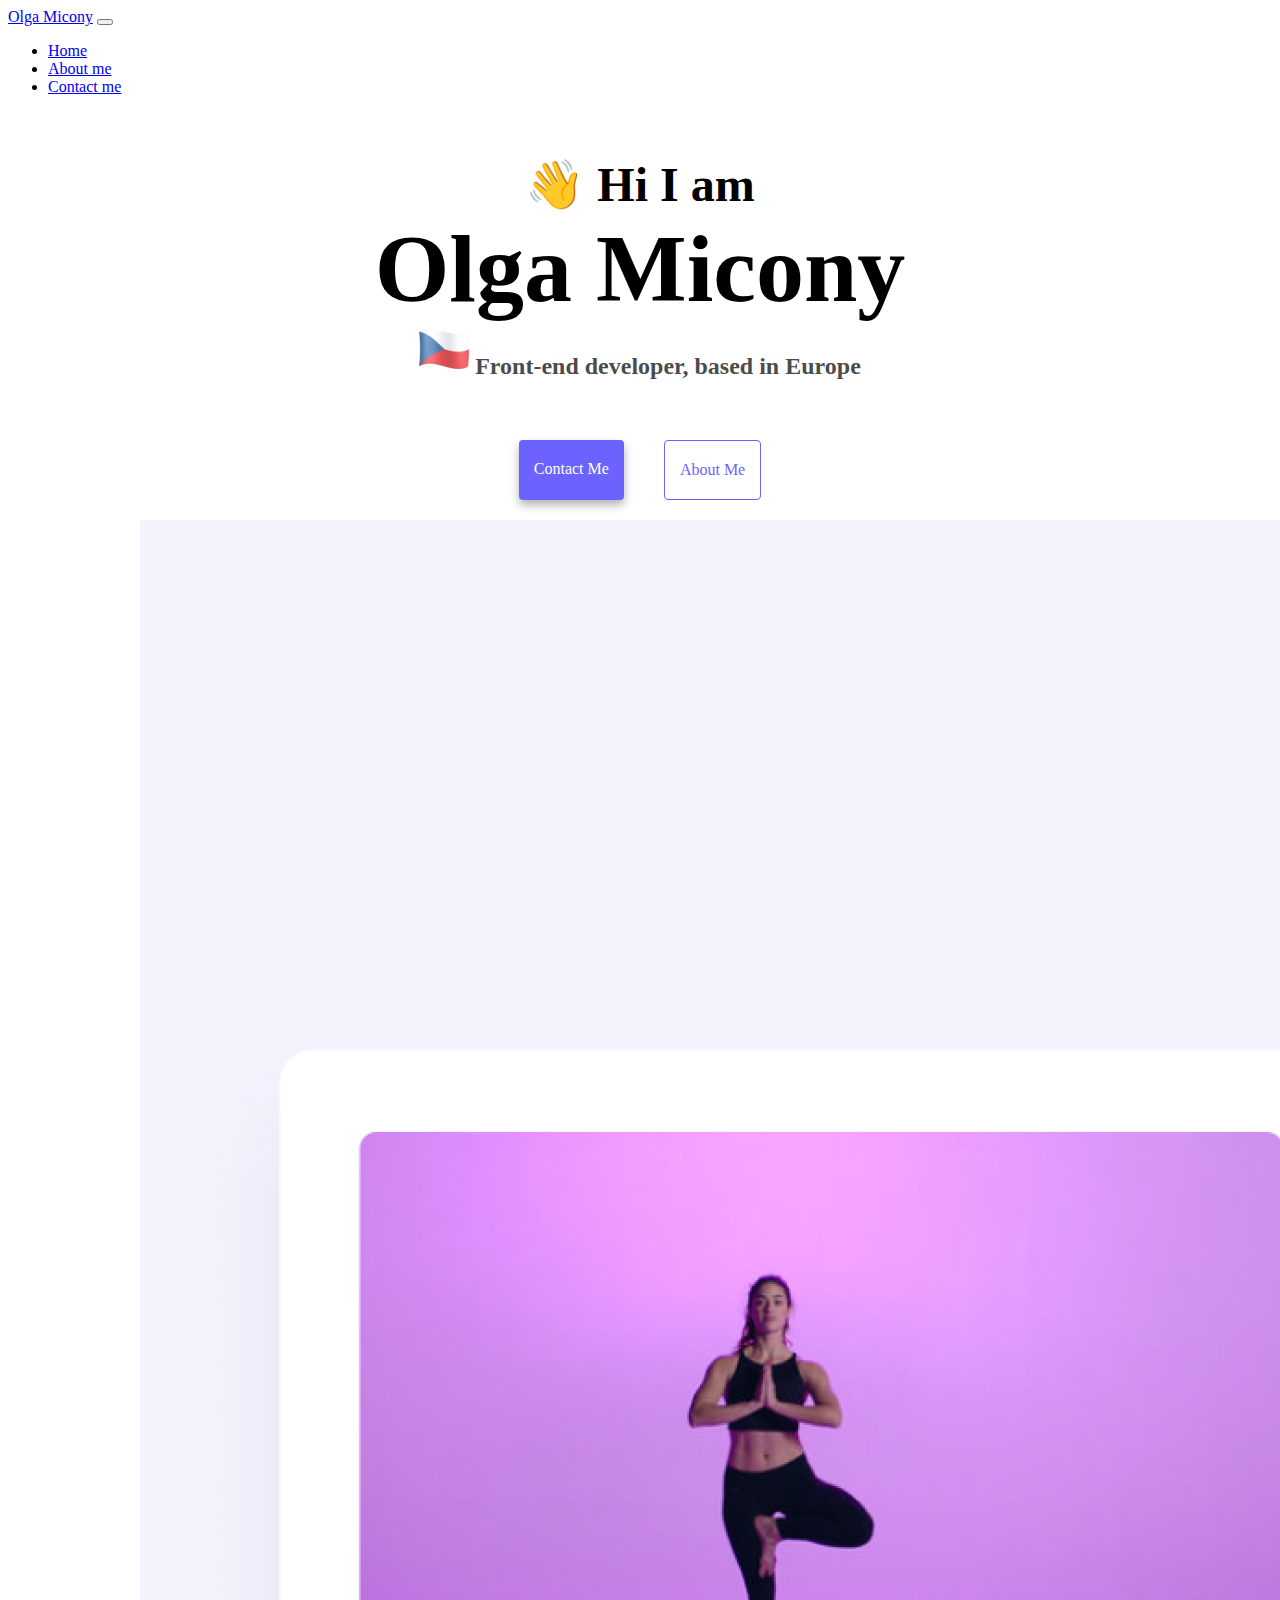
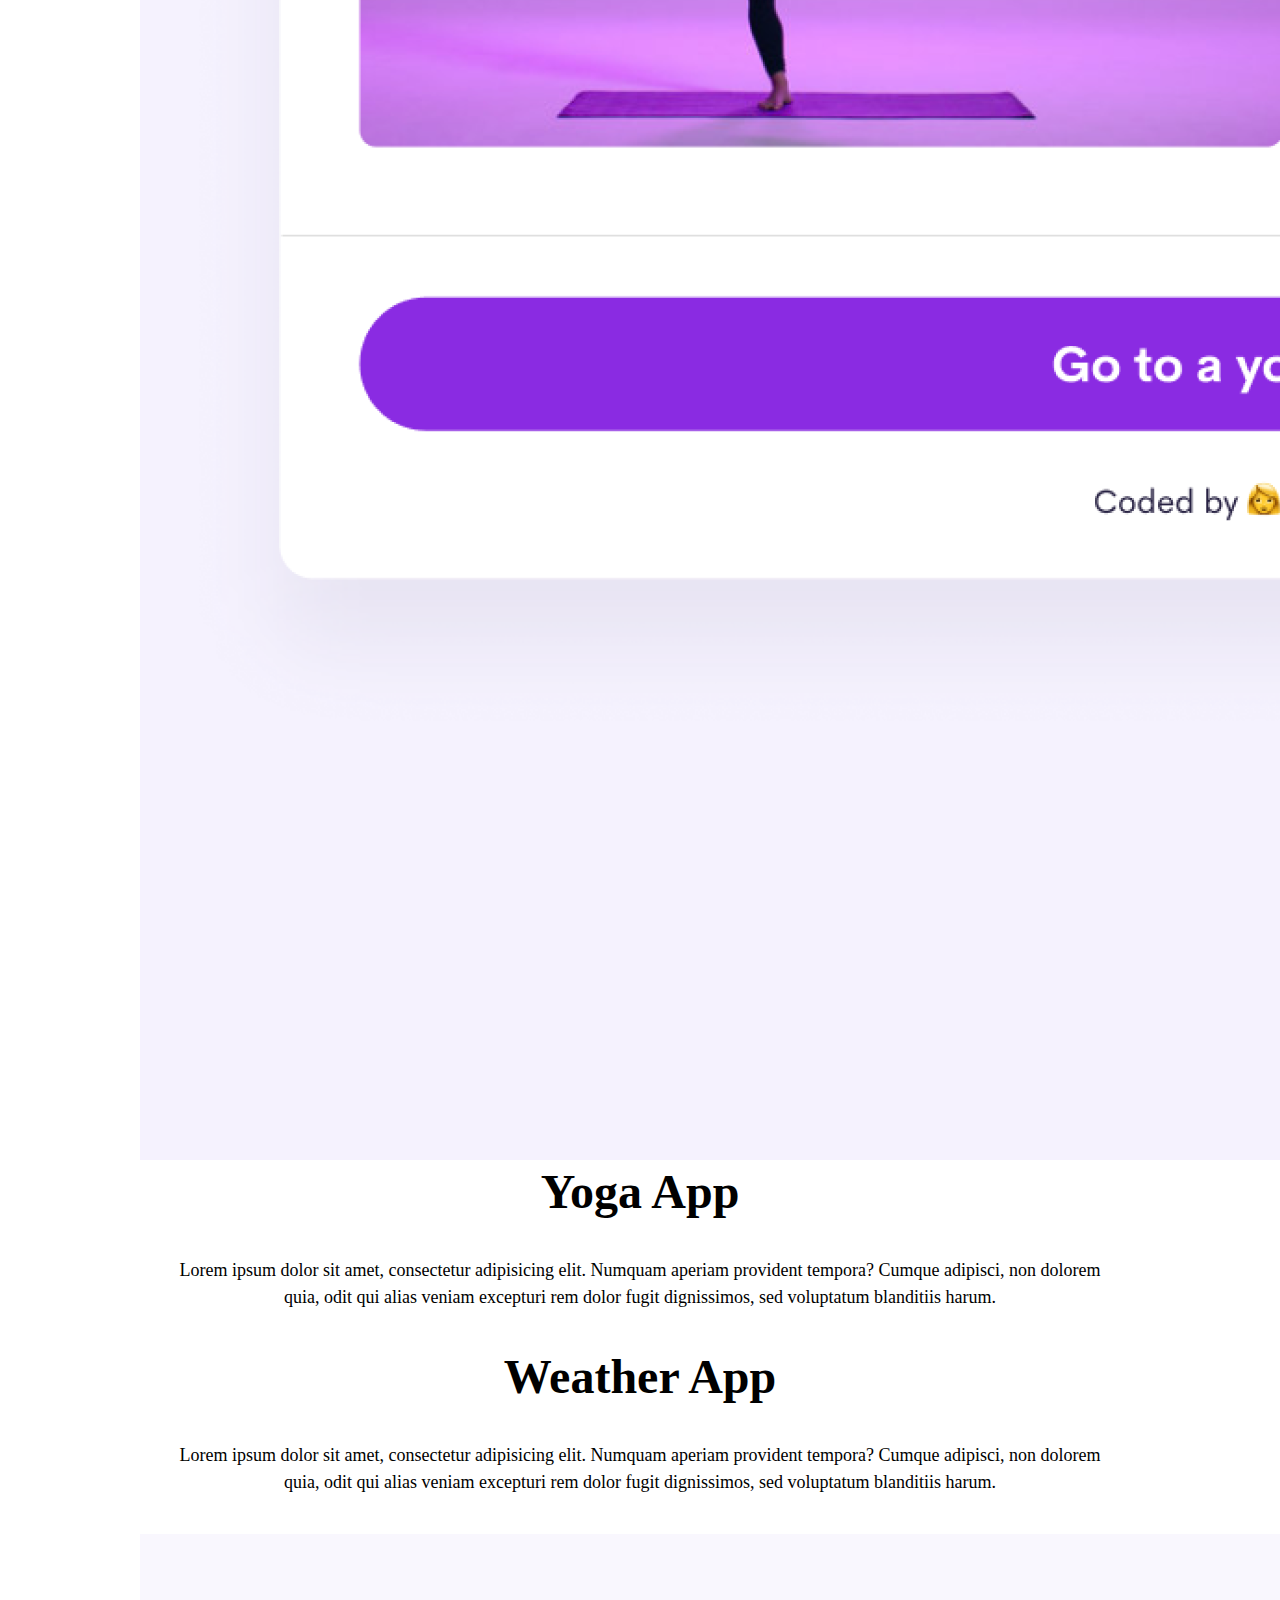
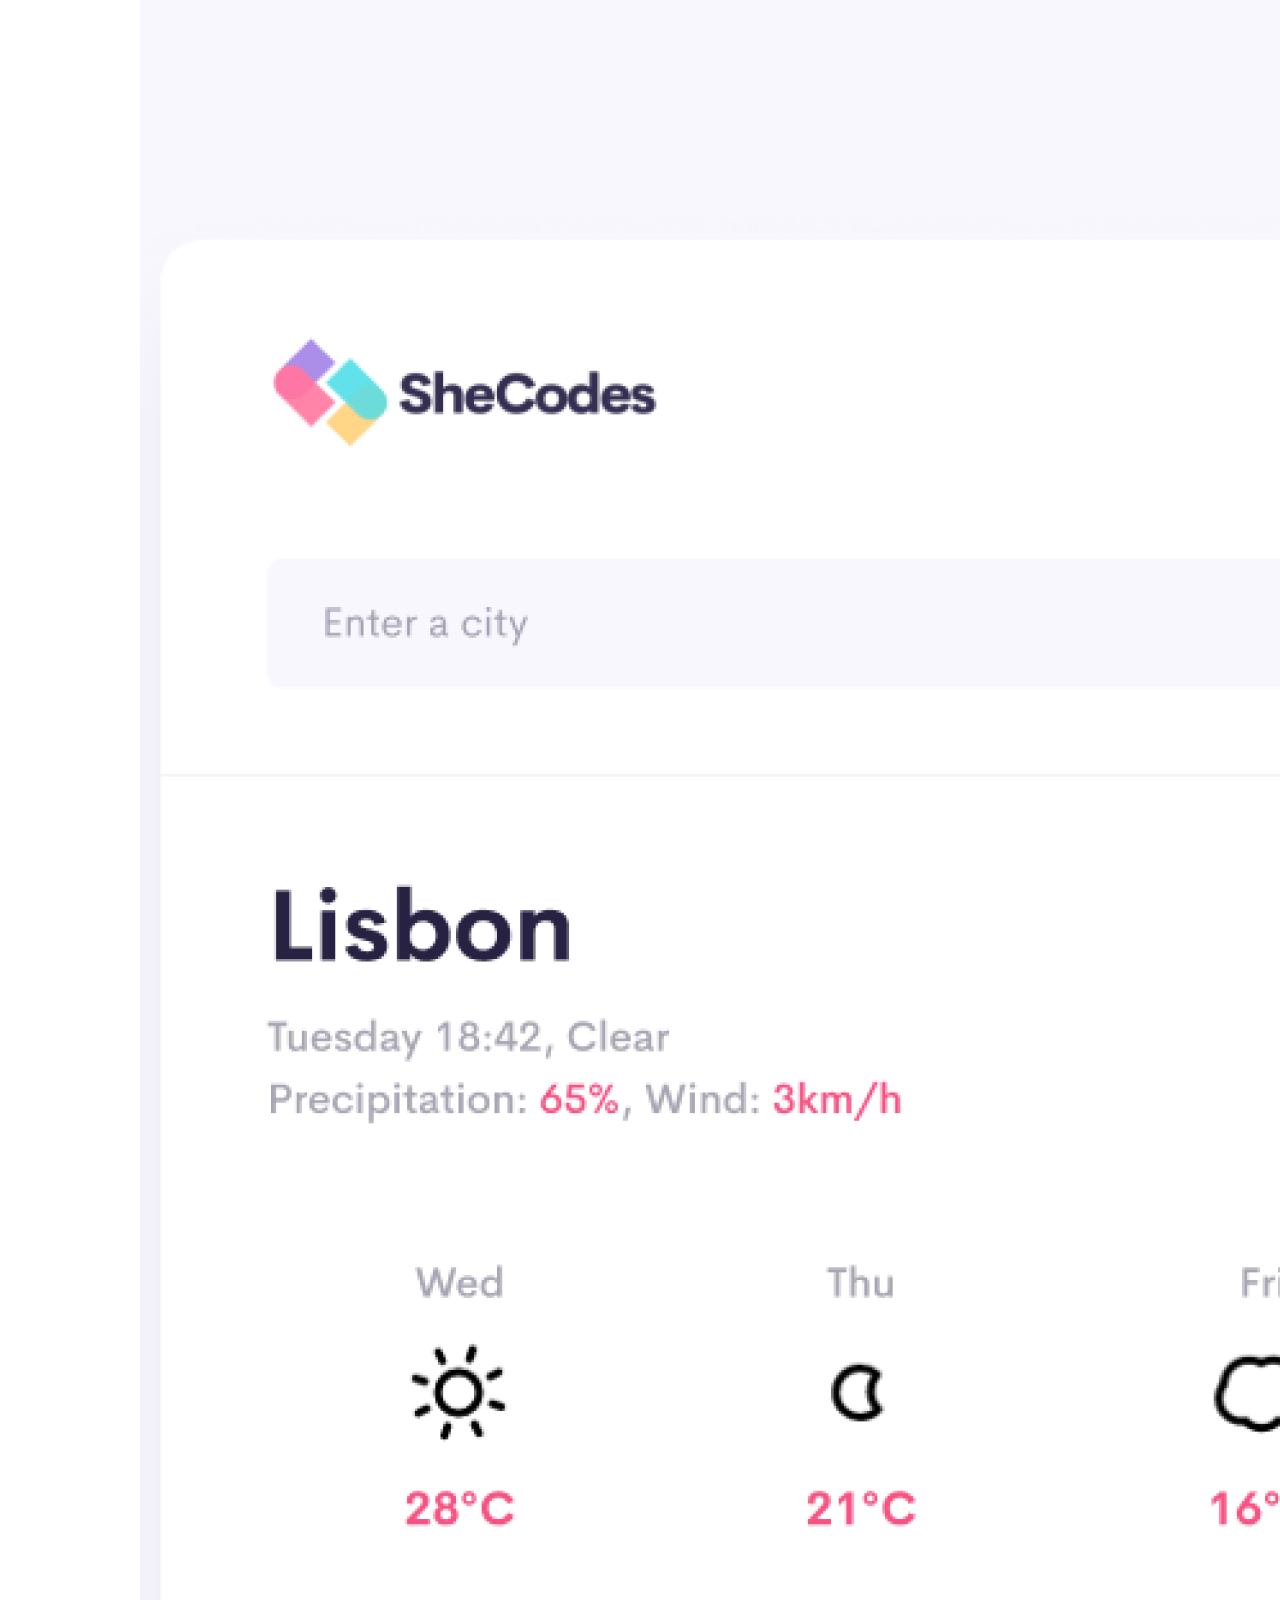
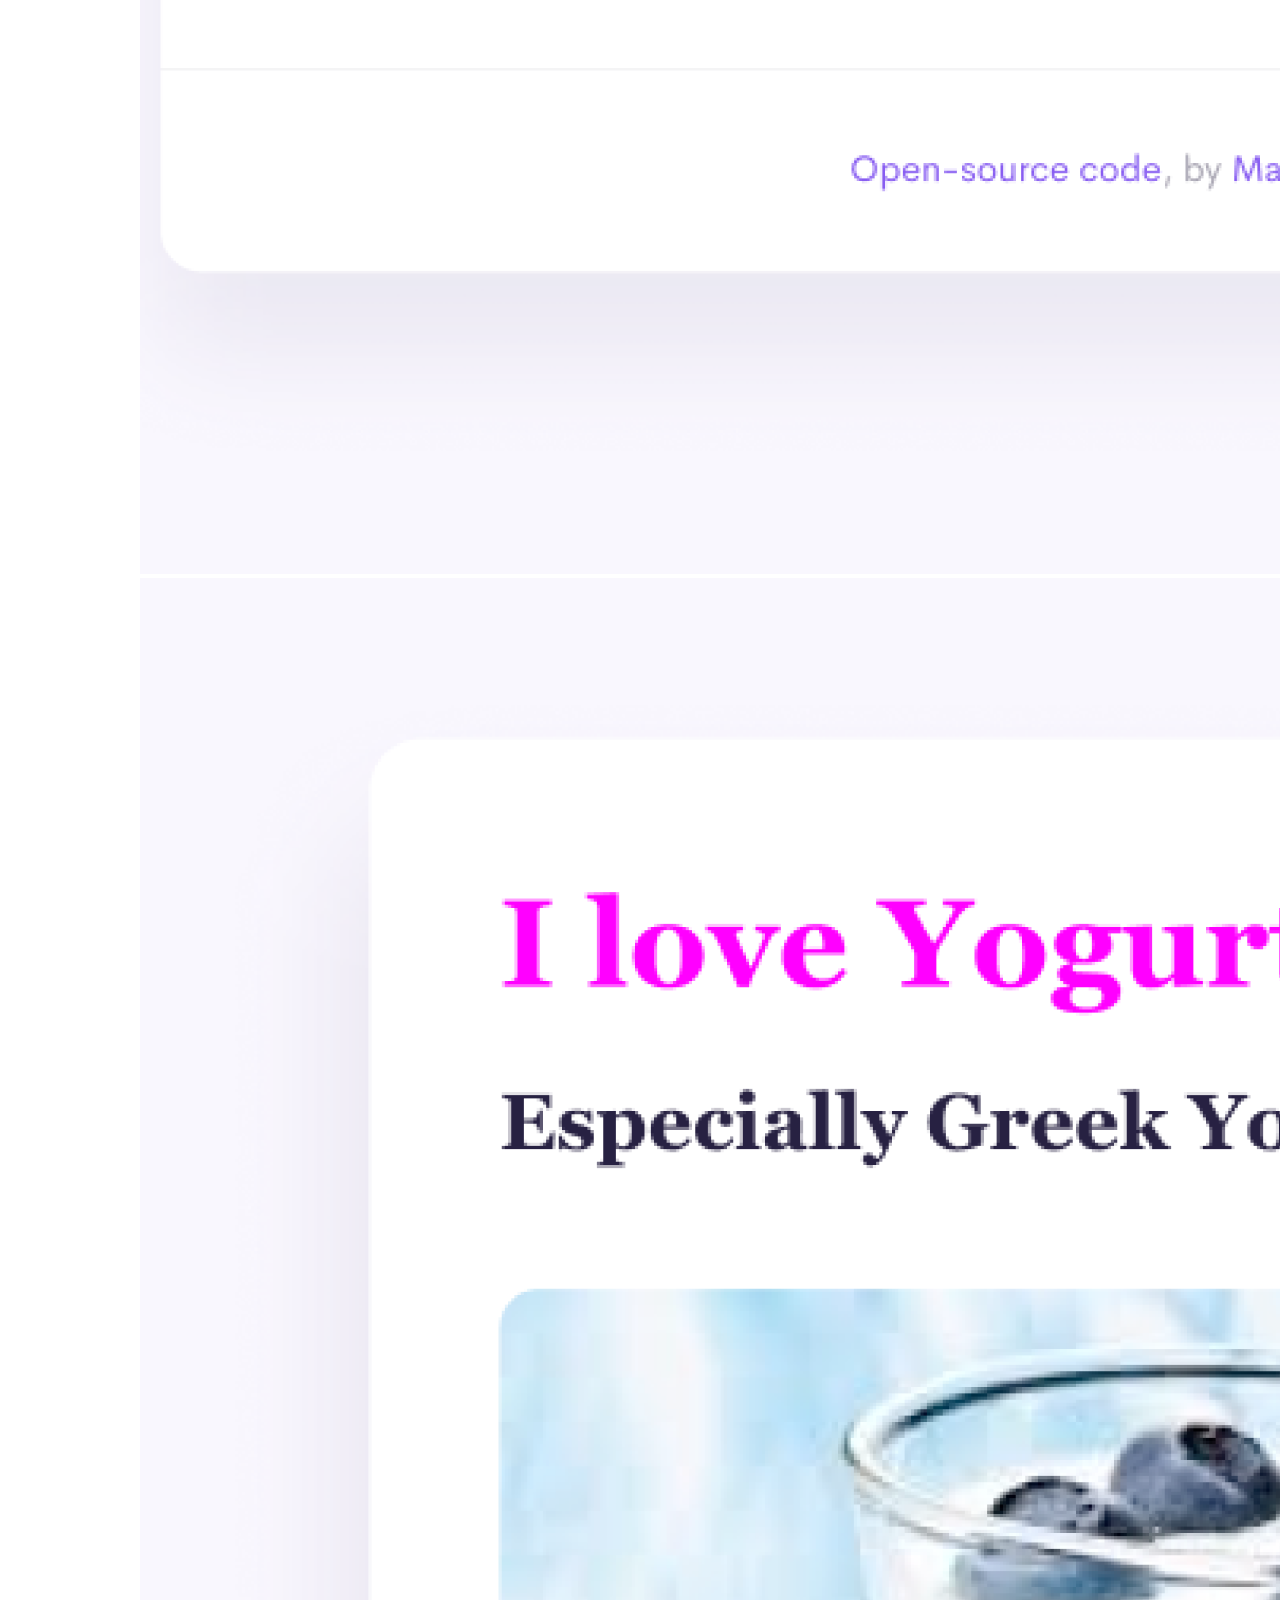
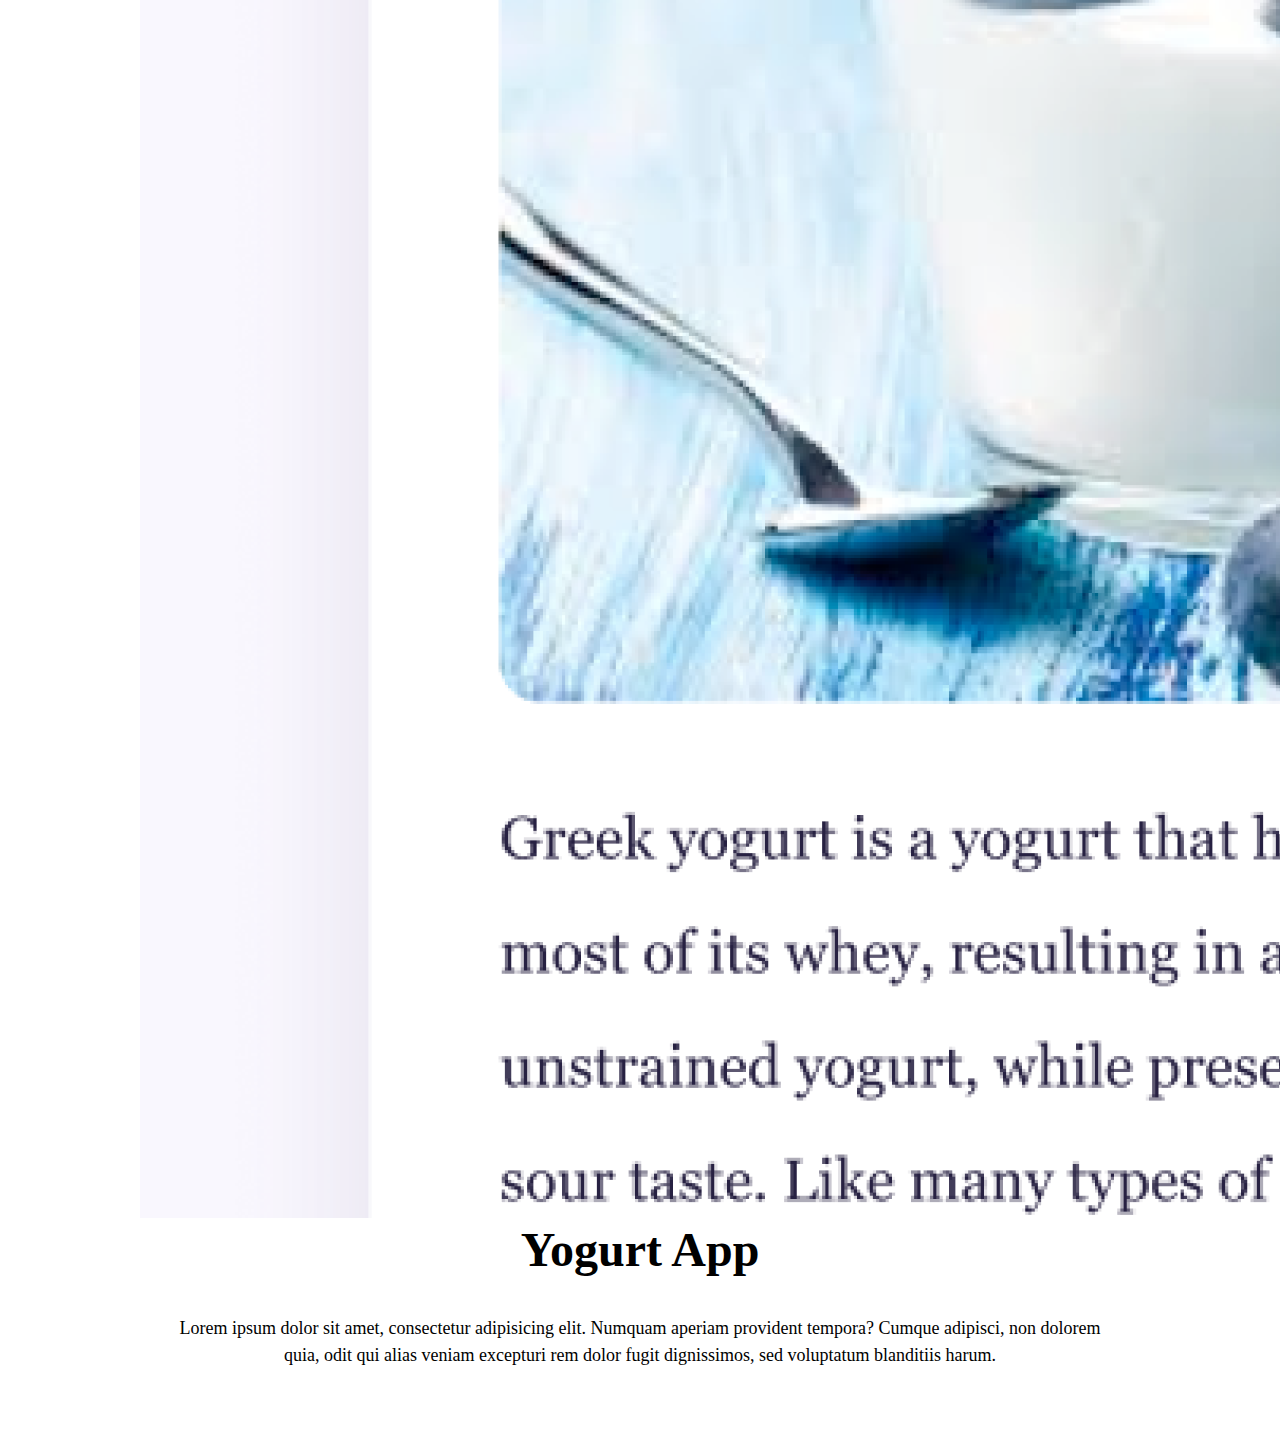
==== index.html @ 163e6721 "Created Olga Micony App" ====
<!DOCTYPE html>
<html lang="en">
  <head>
    <meta charset="UTF-8" />
    <meta http-equiv="X-UA-Compatible" content="IE=edge" />
    <meta name="viewport" content="width=device-width, initial-scale=1.0" />
    <title>Olga Micony</title>

    <link
      href="https://cdn.jsdelivr.net/npm/bootstrap@5.0.0-beta3/dist/css/bootstrap.min.css"
      rel="stylesheet"
      integrity="sha384-eOJMYsd53ii+scO/bJGFsiCZc+5NDVN2yr8+0RDqr0Ql0h+rP48ckxlpbzKgwra6"
      crossorigin="anonymous"
    />
    <script
      src="https://cdn.jsdelivr.net/npm/bootstrap@5.0.0-beta3/dist/js/bootstrap.bundle.min.js"
      integrity="sha384-JEW9xMcG8R+pH31jmWH6WWP0WintQrMb4s7ZOdauHnUtxwoG2vI5DkLtS3qm9Ekf"
      crossorigin="anonymous"
    ></script>
    <link rel="stylesheet" href="style.css" />
  </head>
  <body>
    <nav class="navbar navbar-expand-lg navbar-light bg-light">
      <div class="container-fluid">
        <a class="navbar-brand" href="#">Olga Micony</a>
        <button
          class="navbar-toggler"
          type="button"
          data-bs-toggle="collapse"
          data-bs-target="#navbarNav"
          aria-controls="navbarNav"
          aria-expanded="false"
          aria-label="Toggle navigation"
        >
          <span class="navbar-toggler-icon"></span>
        </button>
        <div class="collapse navbar-collapse" id="navbarNav">
          <ul class="navbar-nav">
            <li class="nav-item">
              <a class="nav-link active" aria-current="page" href="index.html"
                >Home</a
              >
            </li>
            <li class="nav-item">
              <a class="nav-link" href="about.html">About me</a>
            </li>
            <li class="nav-item">
              <a class="nav-link" href="about.html#contact">Contact me</a>
            </li>
          </ul>
        </div>
      </div>
    </nav>
    <div class="container">
      <h2>👋 Hi I am</h2>
      <h1>Olga Micony</h1>
      <h3>
        <img src="images/flag-cz.png" alt="cz" class="logo" /> Front-end
        developer, based in Europe
      </h3>
      <div class="navigation-links">
        <a href="about.html#contact" class="contact-link">Contact me</a>
        <a href="about.html" class="about-link">About me</a>
      </div>
      <div class="row border border-white border-4 shadow p-3 mb-5 bg-body rounded">
        <div class="col-sm-6">
          <img src="images/yoga.png" alt="Yoga" class="img-fluid" />
        </div>
          <div class="col-sm-6">
            <h2>Yoga App</h2>
            <p>
              Lorem ipsum dolor sit amet, consectetur adipisicing elit. Numquam
              aperiam provident tempora? Cumque adipisci, non dolorem quia, odit
              qui alias veniam excepturi rem dolor fugit dignissimos, sed
              voluptatum blanditiis harum.
            </p>
          </div>
        </div>
        <div class="row border border-white border-4 shadow p-3 mb-5 bg-body rounded">
            <div class="col-sm-6">
              <h2>Weather App</h2>
                <p>
                  Lorem ipsum dolor sit amet, consectetur adipisicing elit. Numquam
                  aperiam provident tempora? Cumque adipisci, non dolorem quia, odit
                  qui alias veniam excepturi rem dolor fugit dignissimos, sed
                  voluptatum blanditiis harum.
                </p>
              </div>
        <div class="col-sm-6">
          <img src="images/weather.png" alt="Weather" class="img-fluid" />
        </div>
          
        </div>
        <div class="row border border-white border-4 shadow p-3 mb-5 bg-body rounded">
        <div class="col-sm-6">
          <img src="images/yogurt.png" alt="Yogurt" class="img-fluid" />
        </div>
          <div class="col-sm-6">
            <h2>Yogurt App</h2>
            <p>
              Lorem ipsum dolor sit amet, consectetur adipisicing elit. Numquam
              aperiam provident tempora? Cumque adipisci, non dolorem quia, odit
              qui alias veniam excepturi rem dolor fugit dignissimos, sed
              voluptatum blanditiis harum.
            </p>
          </div>
        </div>
      </div>
    </div>
  </body>
</html>
---- style.css ----
:root {
  --primary-color: #6c63ff;
  --secondary-color: #f5f2fe;
  --box-shadow: 0 5px 10px rgba(0, 0, 0, 0.3);
}

.container {
  margin: 60px auto;
  max-width: 1000px;
}

h1,
h2,
h3 {
  text-align: center;
  margin: 0;
}

h1 {
  font-size: 96px;
}

h2 {
  font-size: 48px;
}

h3 {
  font-size: 24px;
  opacity: 0.7;
}

p {
  padding: 20px;
  border-radius: 4px;
  font-size: 18px;
  line-height: 1.5;
  text-align: center;
}

.navigation-links {
  display: flex;
  margin-top: 40px;
  justify-content: center;
}

.navigation-links a {
  margin: 20px;
  border-radius: 4px;
  padding: 20px 15px;
  text-decoration: none;
  text-transform: capitalize;
}

.contact-link {
  background: var(--primary-color);
  box-shadow: var(--box-shadow);
  color: white;
}

.about-link {
  color: var(--primary-color);
  border: 1px solid var(--primary-color);
}

.homepage-link {
  color: var(--primary-color);
  text-align: center;
  display: block;
}

.email-link {
  display: flex;
  justify-content: center;
  color: var(--primary-color);
  font-size: 28px;
  text-decoration: none;
}

.email-link:hover {
  text-decoration: underline;
}

.logo {
  width: 50px;
}

.navbar {
  width: 100%;
}
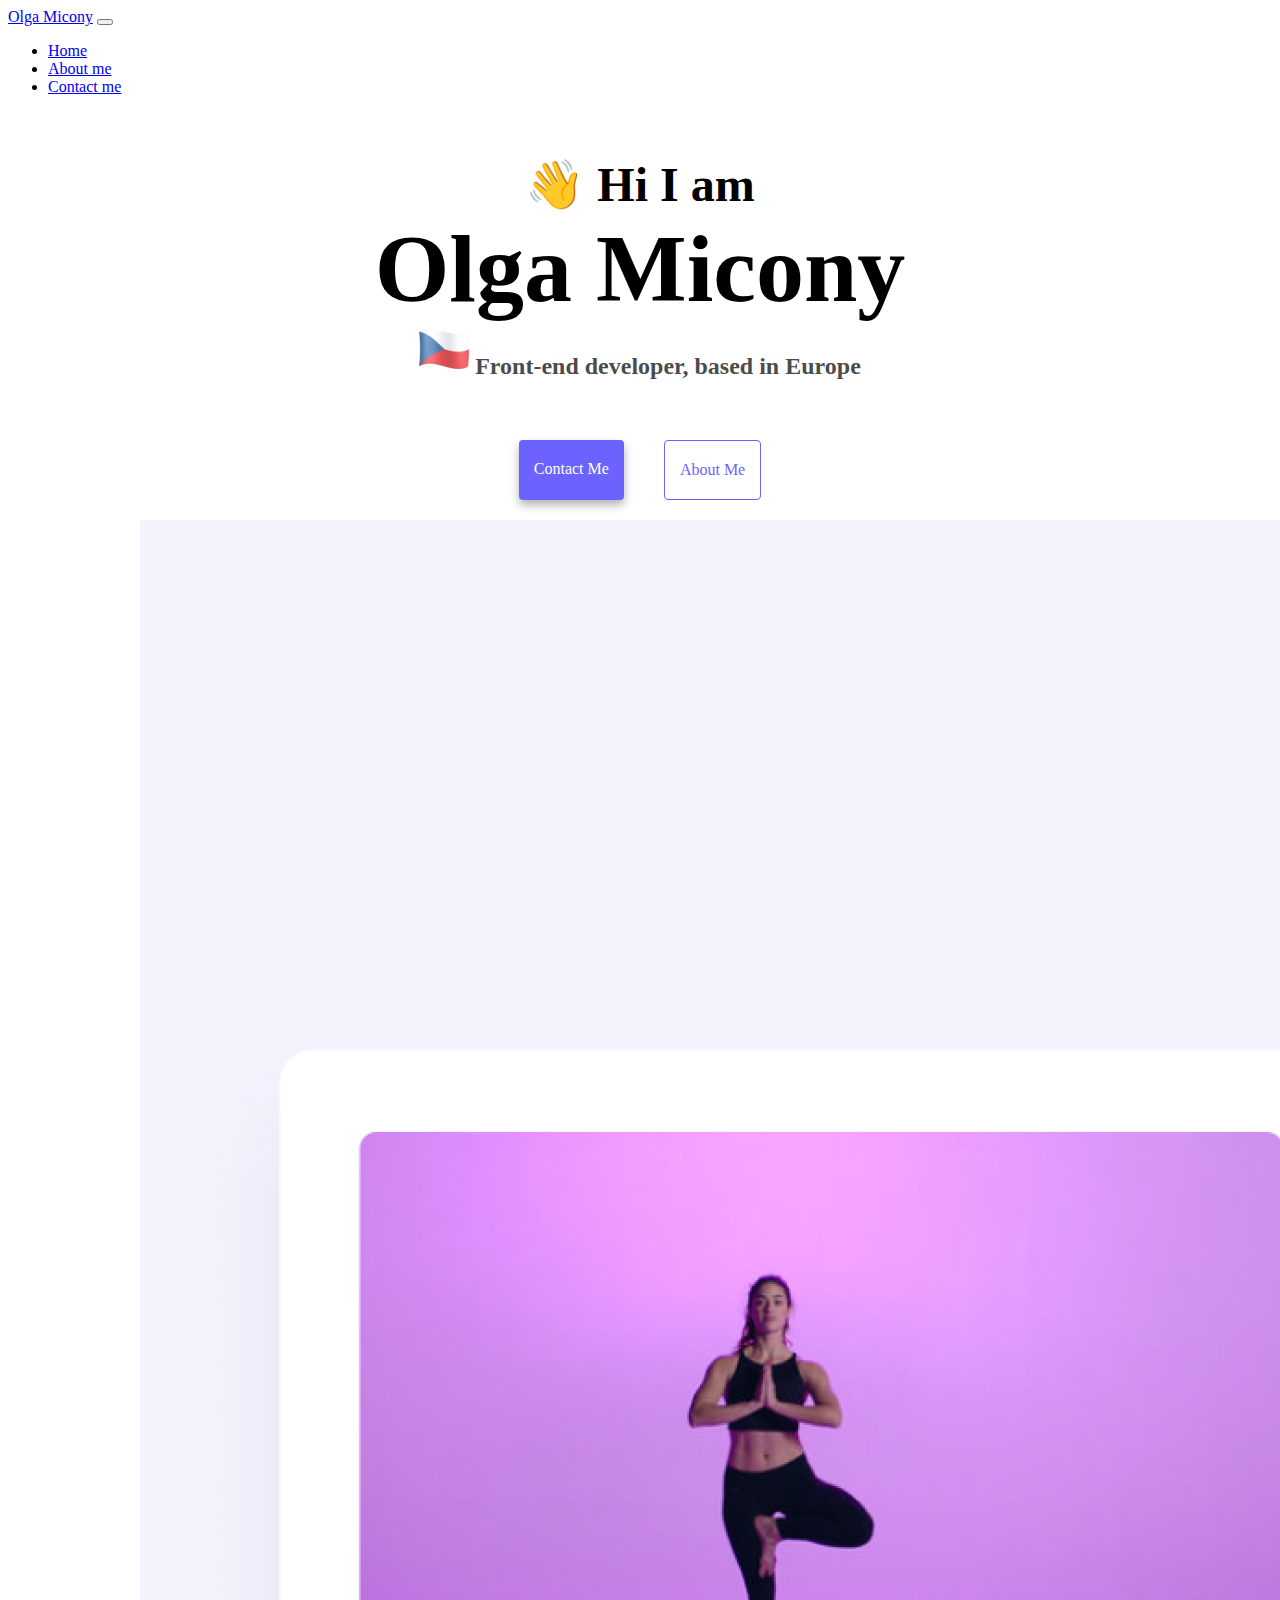
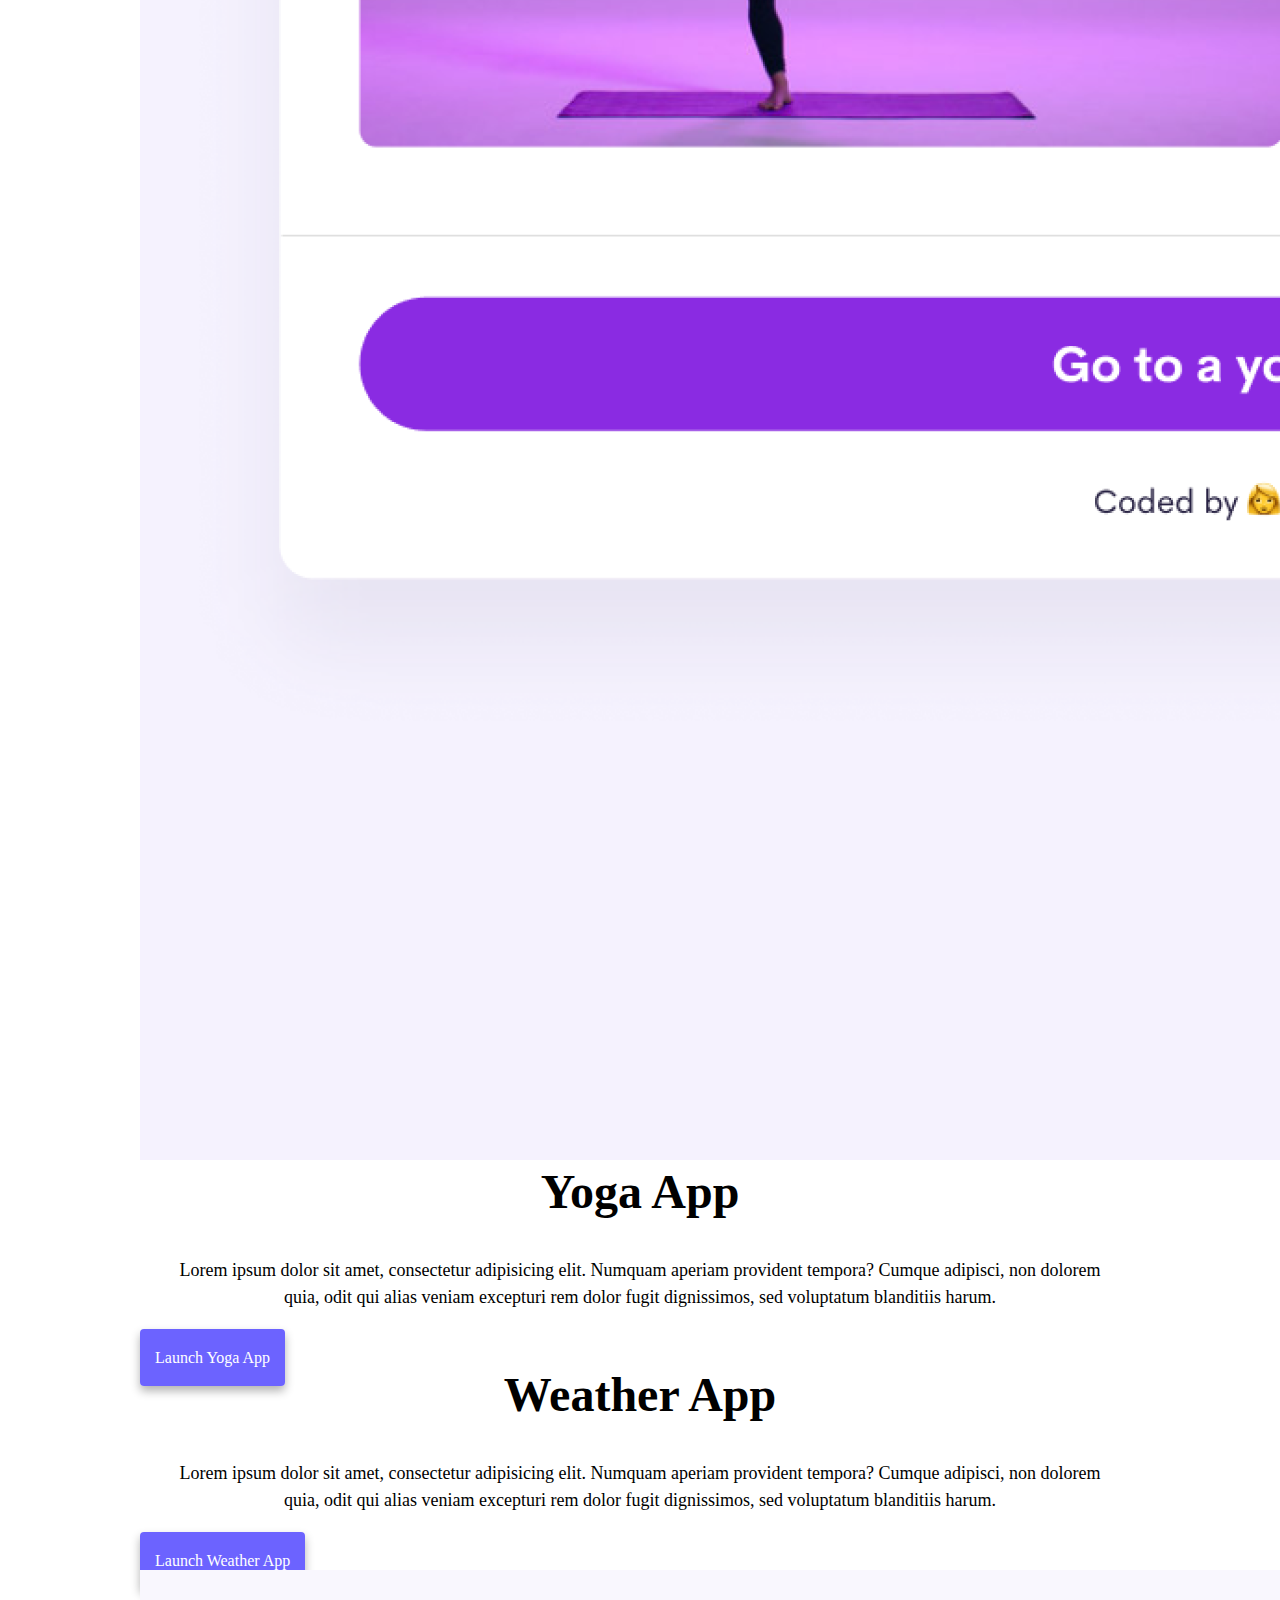
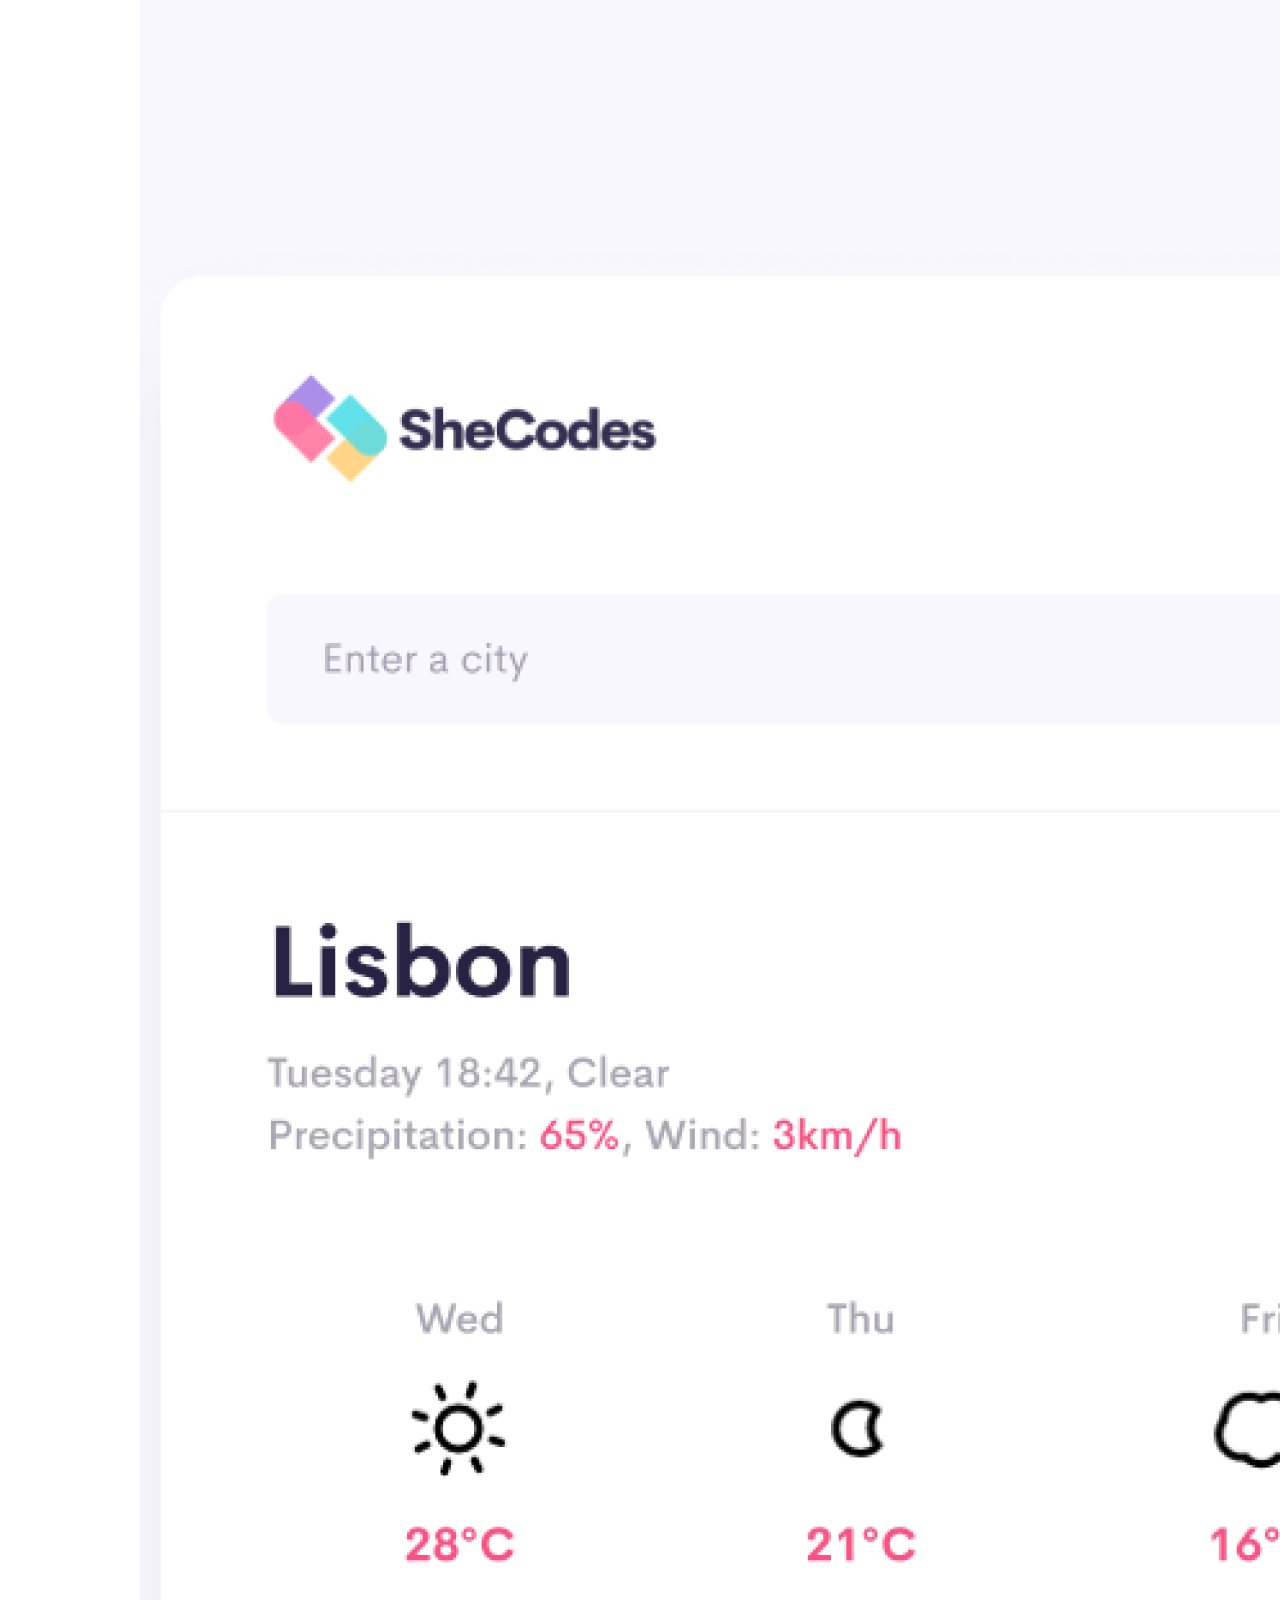
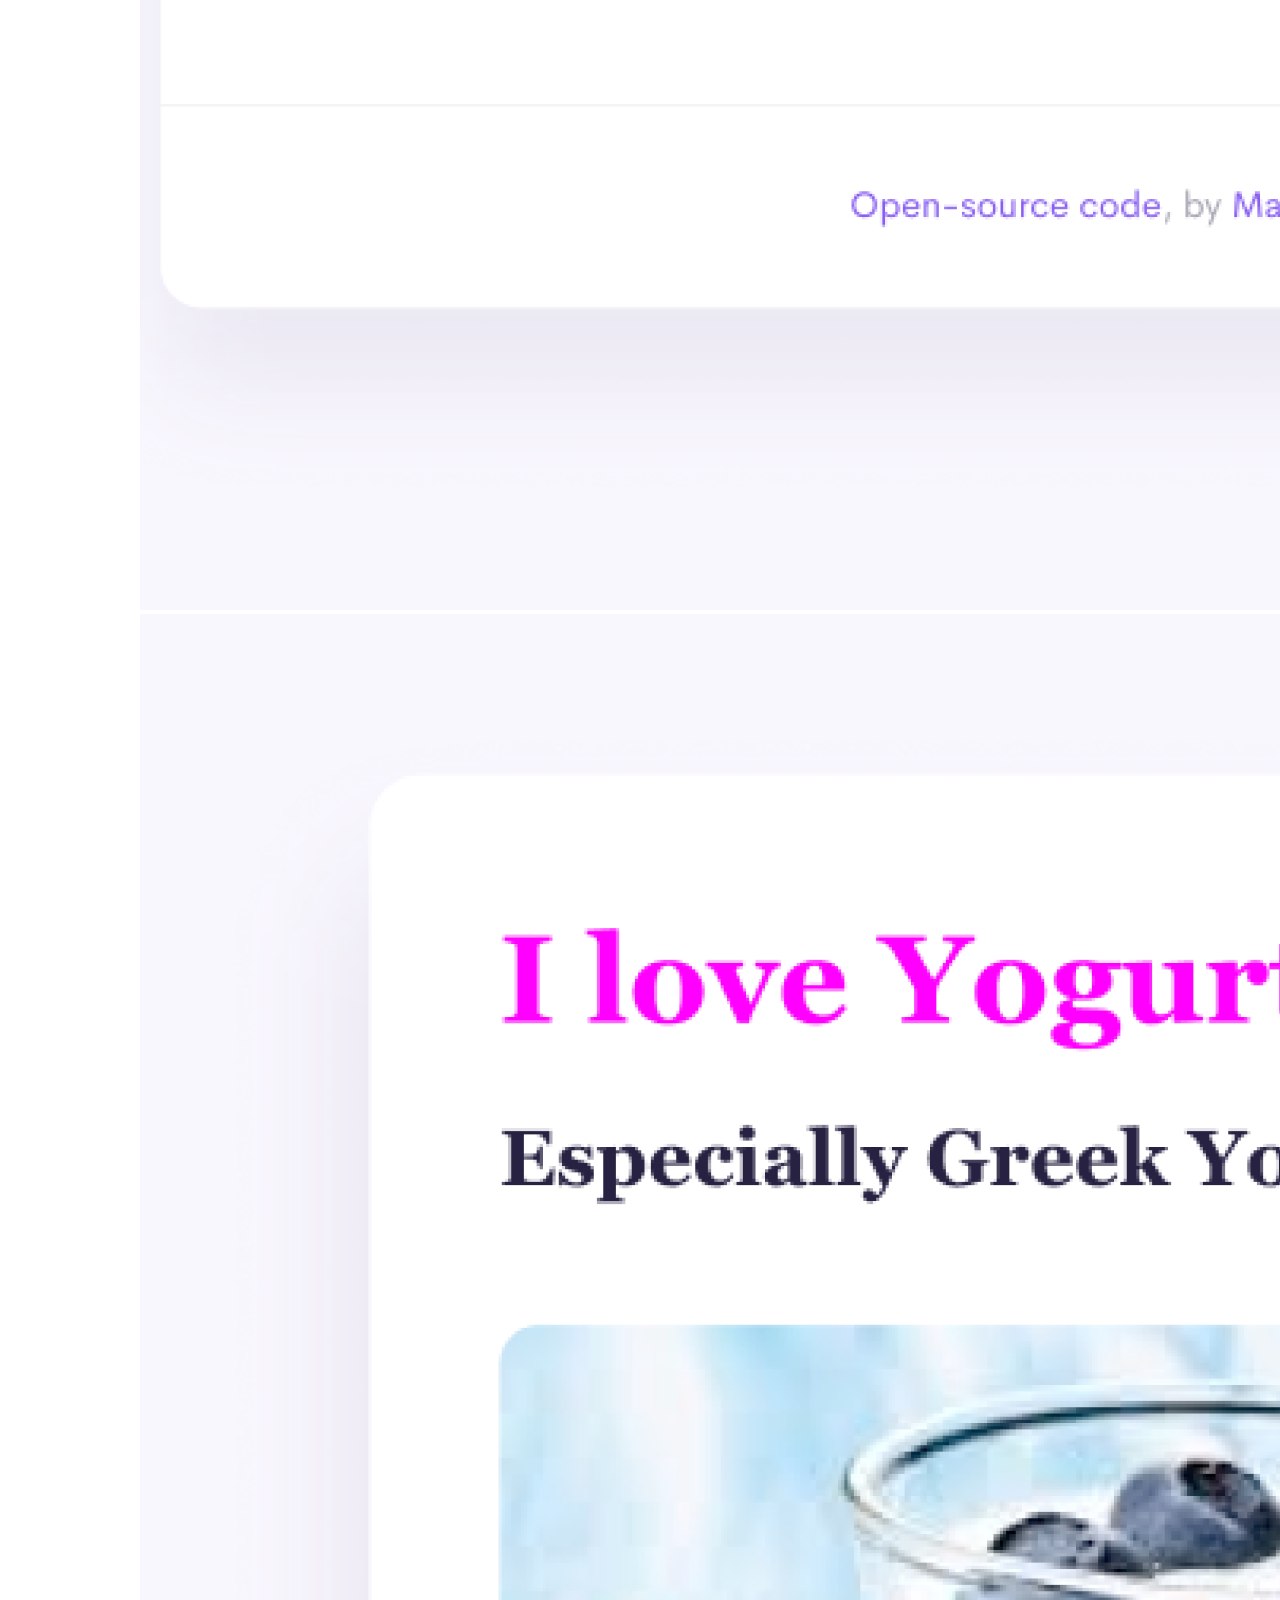
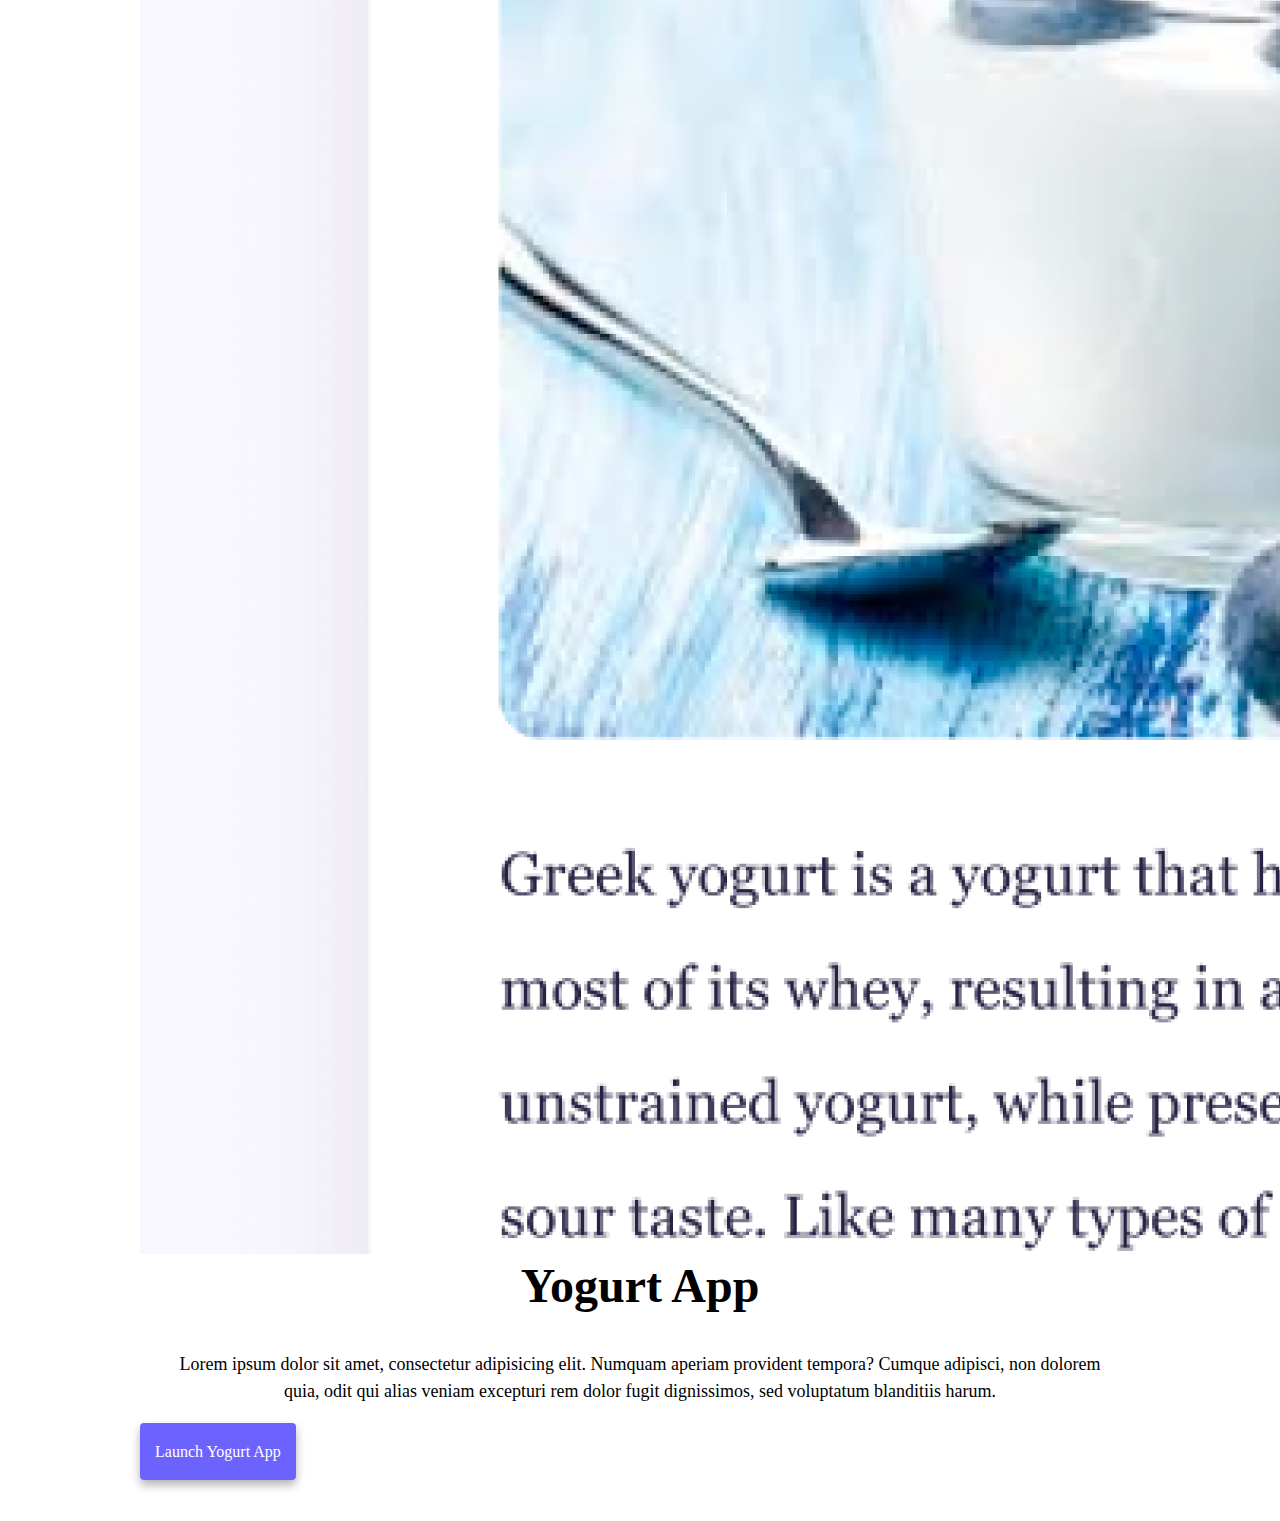
==== commit beb42c2a: "Added button Launch and style it" ====
--- a/index.html
+++ b/index.html
@@ -4,8 +4,8 @@
     <meta charset="UTF-8" />
     <meta http-equiv="X-UA-Compatible" content="IE=edge" />
     <meta name="viewport" content="width=device-width, initial-scale=1.0" />
-    <title>Olga Micony</title>
-
+    <meta name="description" content="Olga Micony front-end developer based in Europe, check out her projects and contact her for job inquiries">
+    <title>Front-end developer - Olga Micony</title>
     <link
       href="https://cdn.jsdelivr.net/npm/bootstrap@5.0.0-beta3/dist/css/bootstrap.min.css"
       rel="stylesheet"
@@ -37,15 +37,15 @@
         <div class="collapse navbar-collapse" id="navbarNav">
           <ul class="navbar-nav">
             <li class="nav-item">
-              <a class="nav-link active" aria-current="page" href="index.html"
+              <a class="nav-link active" aria-current="page" href="/" title="Homepage"
                 >Home</a
               >
             </li>
             <li class="nav-item">
-              <a class="nav-link" href="about.html">About me</a>
+              <a class="nav-link" href="/about.html" title="About Olga Micony">About me</a>
             </li>
             <li class="nav-item">
-              <a class="nav-link" href="about.html#contact">Contact me</a>
+              <a class="nav-link" href="/about.html#contact" title="Contact Olga Micony">Contact me</a>
             </li>
           </ul>
         </div>
@@ -55,16 +55,16 @@
       <h2>👋 Hi I am</h2>
       <h1>Olga Micony</h1>
       <h3>
-        <img src="images/flag-cz.png" alt="cz" class="logo" /> Front-end
+        <img src="/images/flag-cz.png" alt="cz" class="logo" /> Front-end
         developer, based in Europe
       </h3>
       <div class="navigation-links">
-        <a href="about.html#contact" class="contact-link">Contact me</a>
-        <a href="about.html" class="about-link">About me</a>
+        <a href="/about.html#contact" class="contact-link" title="Contact Olga Micony">Contact me</a>
+        <a href="/about.html" class="about-link" title="About Olga Micony">About me</a>
       </div>
       <div class="row border border-white border-4 shadow p-3 mb-5 bg-body rounded">
         <div class="col-sm-6">
-          <img src="images/yoga.png" alt="Yoga" class="img-fluid" />
+          <img src="/images/yoga.png" alt="Yoga App" class="img-fluid d-none d-sm-block" />
         </div>
           <div class="col-sm-6">
             <h2>Yoga App</h2>
@@ -74,6 +74,9 @@
               qui alias veniam excepturi rem dolor fugit dignissimos, sed
               voluptatum blanditiis harum.
             </p>
+            <div class="mt-5">
+              <a href="#" class="primary-link project-link" title="Yoga project">Launch Yoga App</a>
+            </div>
           </div>
         </div>
         <div class="row border border-white border-4 shadow p-3 mb-5 bg-body rounded">
@@ -85,15 +88,18 @@
                   qui alias veniam excepturi rem dolor fugit dignissimos, sed
                   voluptatum blanditiis harum.
                 </p>
+                <div class="mt-5">
+                  <a href="#" class="primary-link project-link" title="Weather project">Launch Weather App</a>
+                </div>
               </div>
         <div class="col-sm-6">
-          <img src="images/weather.png" alt="Weather" class="img-fluid" />
+          <img src="images/weather.png" alt="Weather App" class="img-fluid d-none d-sm-block" />
         </div>
           
         </div>
         <div class="row border border-white border-4 shadow p-3 mb-5 bg-body rounded">
         <div class="col-sm-6">
-          <img src="images/yogurt.png" alt="Yogurt" class="img-fluid" />
+          <img src="images/yogurt.png" alt="Yogurt App" class="img-fluid d-none d-sm-block" />
         </div>
           <div class="col-sm-6">
             <h2>Yogurt App</h2>
@@ -103,6 +109,9 @@
               qui alias veniam excepturi rem dolor fugit dignissimos, sed
               voluptatum blanditiis harum.
             </p>
+            <div class="mt-5">
+              <a href="#" class="primary-link project-link" title="Yogurt project">Launch Yogurt App</a>
+            </div>
           </div>
         </div>
       </div>
--- a/style.css
+++ b/style.css
@@ -29,6 +29,22 @@
   opacity: 0.7;
 }
 
+
+@media (max-width: 576px) {
+  h1{
+    font-size: 44px;
+    line-height: 1.5;
+  }
+  h2{
+    font-size: 32px;
+  }
+  .project-link{
+    display: block;
+    text-align: center;
+    margin: 0 20px;
+  }
+}
+
 p {
   padding: 20px;
   border-radius: 4px;
@@ -49,6 +65,21 @@
   padding: 20px 15px;
   text-decoration: none;
   text-transform: capitalize;
+    
+}
+
+.primary-link {
+  border-radius: 4px;
+  padding: 20px 15px;
+  text-decoration: none;
+  text-transform: capitalize;
+  background-color: var(--primary-color);
+  box-shadow: var(--box-shadow);
+  color: white;
+}
+
+.primary-link:hover{
+  color: white;
 }
 
 .contact-link {
